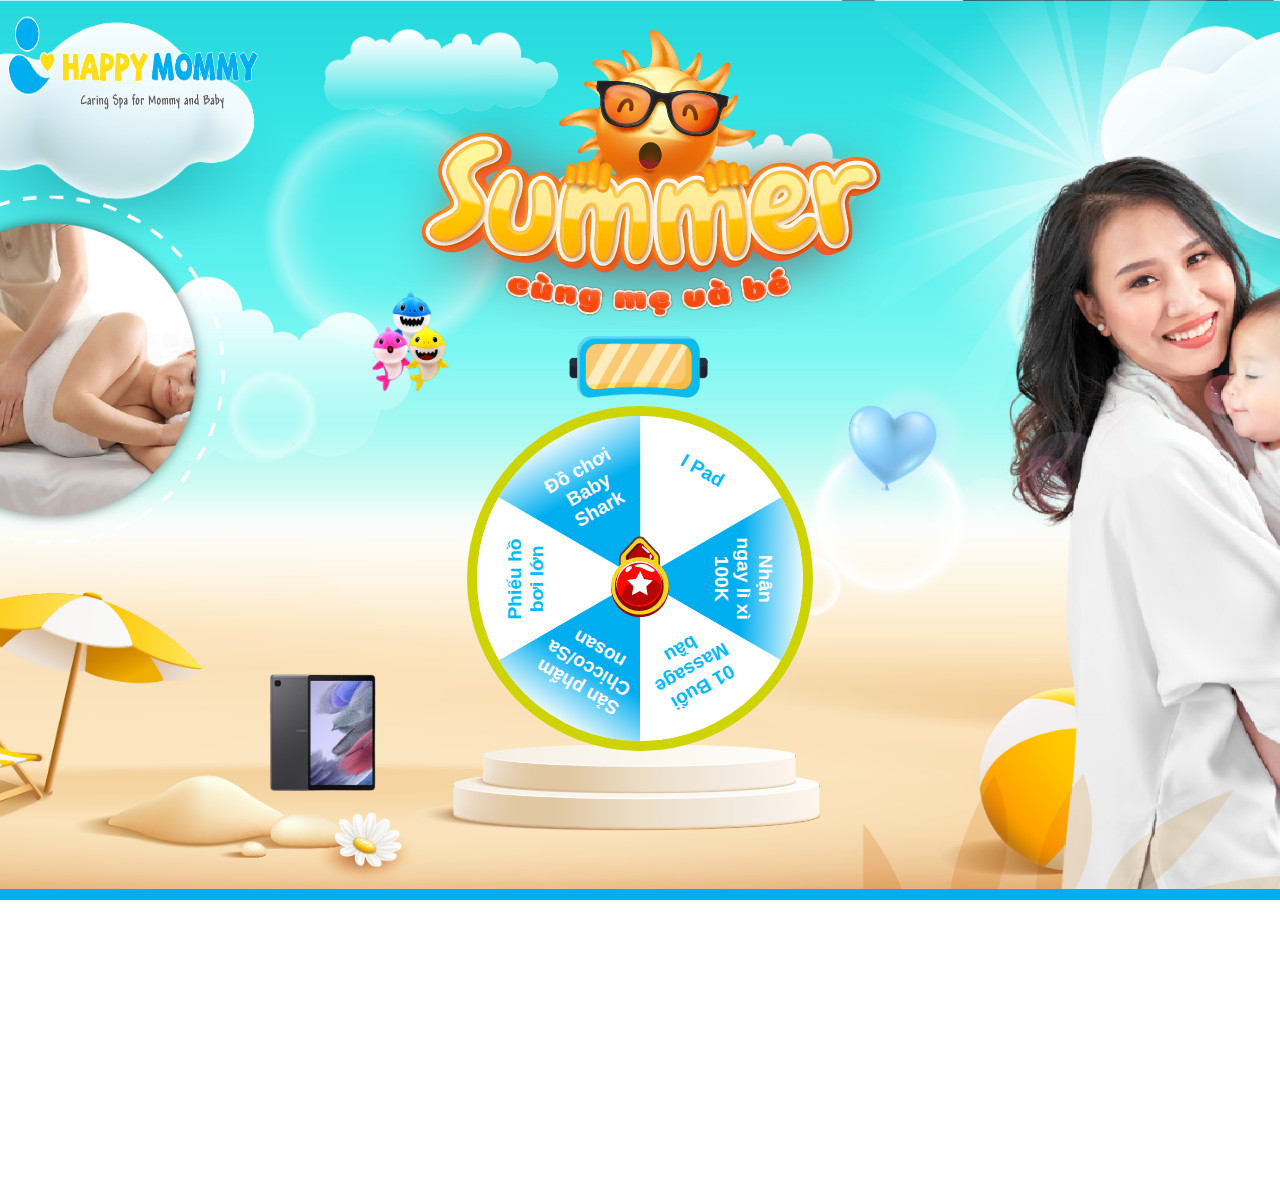
==== index.html @ 45363931 "Add files via upload" ====
<!DOCTYPE html>
<html lang="en">

<head>
	<meta charset="UTF-8" />
	<meta http-equiv="X-UA-Compatible" content="IE=edge" />
	<meta name="viewport" content="width=device-width, initial-scale=1.0" />
	<title>Happy Mommy - Vòng quay may mắn</title>
	<link rel="stylesheet" href="./css/style.css" />
	<link rel="stylesheet" href="./css/popup.css">
	<link href='https://fonts.googleapis.com/css?family=Quicksand' rel='stylesheet'>
	<link rel="shortcut icon" href="./image/logo-05.svg" type="image/x-icon">
	<link rel="stylesheet" href="http://maxcdn.bootstrapcdn.com/font-awesome/4.2.0/css/font-awesome.min.css">
	<link href="http://fonts.googleapis.com/css?family=Cookie" rel="stylesheet" type="text/css">
	<link rel="stylesheet" href="./css/footer.css">
</head>

<body>
	<header>
		<div class="header_logo">
			<img class="img_logo" src="./image/Happymomy_logo_logo.png" alt="">
		</div>
		<div class="summer_header">
			<img class="header_img" src="./image/Spinner_summer.png" alt="">
		</div>
	</header>
	<main>
		<div class="img_pattern">
			<img class="img_shark" src="./image/Spinner_shark.png" alt="">
			<img class="img_baloon" src="./image/Spinner_bong cong.png" alt="">
			<img class="img_ipad" src="./image/ipad.png" alt="">
		</div>
		<section class="main_wheel">
			<div class="wheel_section_head">
				<img class="img_glass" src="./image/Spinner_glass.png" alt="">
			</div>
			<div class="wheel_section_main">
				<button class="btn--wheel"><img class="img_button" src="./image/nut-03.png" alt=""></button>
				<ul class="wheel"></ul>
			</div>
			<div class="wheel_section_footer">
				<img class="img_de" src="./image/de-12.png" alt="">
			</div>
		</section>

		<div class="cookiesContent" id="cookiesPopup">
			<button class="close">✖</button>
			<div class="popup_img">
				<div class="bar">
					<div class="ball"></div>
				</div>
			</div>
			<div class="poup_content">
				<p class="title" style="font-weight: bold;">HAPPY MOMMY CHÚC MỪNG BA MẸ NHẬN ĐƯỢC</p>
				<p id="popupText" style="font-size: 150%;"></p>
				<p class="reward_footer" style="font-size: 120%;">Hãy thông báo cho nhân viên của<span
						style="color: aqua; margin-bottom: 10px;">Happy Mommy</span>để nhận quà nhé!</p>
			</div>
		</div>
	</main>
	<footer class="footer-distributed">
		<div class="footer-left">
			<div class="footer_mainlogo">
				<div class="footer_logo_bg">
					<img class="footer_logo" src="./image/Happymomy_logo_logo.png" alt="">
				</div>
			</div>
			<p class="footer-links">
				<a href="https://happymommy.vn/">Home</a>
				·
				<a href="https://happymommy.vn/">Blog</a>
				·
				<a href="https://happymommy.vn/">Pricing</a>
				·
				<a href="https://happymommy.vn/">About</a>
				·
				<a href="https://happymommy.vn/">Faq</a>
				·
				<a href="https://happymommy.vn/">Contact</a>
			</p>
			<p class="footer-company-name">2023 &copy; happmymommy</p>
		</div>
		<div class="footer-center">
			<div>
				<i class="fa fa-map-marker"></i>
				<p>269/28 Lý Thường Kiệt, P.15, Q.11, TP. HCM
				</p>
			</div>
			<div>
				<i class="fa fa-phone"></i>
				<p>Điện thoại: 0909 782 768</p>
			</div>
			<div>
				<i class="fa fa-envelope"></i>
				<!-- <p><a href="mailto:support@company.com">Website: http://happymomvn.com
						</a></p> -->
				<p><a href="https://happymommy.vn/">Website: http://happymomvn.com
					</a></p>
			</div>
		</div>
		<div class="footer-right">
			<p class="footer-company-about">
				<span>Dịch vụ sóc mẹ và bé Happy Mommy</span>
				Tận Tâm - Chuyên Nghiệp - Bé Khỏe Mẹ Vui.
			</p>
			<div class="footer-icons">
				<a href="https://www.facebook.com/happymommyhcm.spamebe"><i class="fa fa-facebook"></i></a>
				<a href="#"><i class="fa fa-twitter"></i></a>
				<a href="#"><i class="fa fa-linkedin"></i></a>
				<a href="#"><i class="fa fa-github"></i></a>

			</div>

		</div>
	</footer>
	<script src="./js/main.js"></script>
</body>

</html>
---- css/style.css ----
:root {
	--size-wheel: 25rem;
}

html {
	box-sizing: border-box;
	height: 100%;
	overflow: hidden;
}

* {
	margin: 0;
	padding: 0;
	box-sizing: border-box;
}

body {
	height: 100%;
	display: flex;
	flex-direction: column;
	background: url(../image/nen-11.png);
	background-position: 55% 30%;
	background-repeat: no-repeat;
	background-size: cover;
	overflow: scroll;
}

/* Header */
header {
	width: 100%;
	max-height: 37vh;
	display: flex;
	justify-content: center;
	align-items: center;
	flex-direction: column;
}

.header_logo {
	width: 100vw;
	height: 100vh;
	display: flex;
	justify-content: left;
	margin-left: 1em;
	margin-top: 1em;
}

.img_logo {
	width: 250px;
	display: flex;
	justify-items: flex-start;
}

.header_img {
	max-height: 100%;
	position: relative;
}

.summer_header {
	margin-top: -5em;
	margin-left: 3em;
}

/** main **/
main {
	margin-top: 1em;
	width: 100vw;
	display: flex;
	justify-content: center;
	align-items: center;
	position: relative;
	flex-direction: column;
}


.img_pattern {
	position: absolute;
	top: -1rem;
}

.img_pattern .img_shark {
	position: relative;
	top: -10rem;
	left: -5rem;
	width: 8vw;
	animation: nut ease-out 0.6s infinite;

}

.img_pattern .img_baloon {
	position: relative;
	top: 2rem;
	right: -17rem;
	width: 12vw;
	animation: nut ease-out 0.6s infinite;
}

.img_pattern .img_ipad {
	position: relative;
	top: 15rem;
	left: -28rem;
	animation: nut ease-out 0.6s infinite;
	width: 11vw;
}




.main_wheel {
	width: 100%;
	display: flex;
	flex-direction: column;
	justify-content: center;
	align-items: center;
}

.wheel_section_head {
	height: 4.5vh;
	width: 100vw;
	display: flex;
	justify-content: center;

}

.img_glass {
	width: 15vw;
	position: absolute;
	z-index: 1000;
	top: -2em;
}

.wheel_section_main {
	display: flex;
	width: 100vw;
	justify-content: center;
	align-items: center;
	z-index: 999;
}

.wheel {
	width: 27vw;
	/* 20% của chiều rộng của màn hình */
	height: 27vw;
	/* Chiều cao bằng chiều rộng */
}

.wheel_section_footer {
	display: flex;
	position: relative;
	height: 10vh;
	width: 100vw;
	justify-content: center;
	top: -2em;
	z-index: 998;
}

.btn--wheel {
	position: absolute;
	z-index: 10002;
	cursor: pointer;
	border: none;
	background-color: rgba(245, 222, 179, 0);
	animation: button ease-out 0.6s infinite;
}






.img_de {
	height: 12vh;
	position: relative;
	left: -.7em;
}



@keyframes nut {
	0% {
		scale: 1;
	}

	80% {
		scale: 1.05;
	}

	100% {
		scale: 1.1;
	}
}
@keyframes button {
	0% {
		scale: 1;
	}

	80% {
		scale: 1.1;
	}

	100% {
		scale: 1;
	}
}

button:hover {
	scale: 1.1;
}


.msg {
	min-height: 4rem;
	font-family: Arial, Helvetica, sans-serif;
	margin-top: 0.5rem;
	text-transform: capitalize;
}

ul {
	position: relative;
	padding: 0;
	margin: 1rem 0;
	width: var(--size-wheel);
	height: var(--size-wheel);
	border: 10px solid rgb(205, 212, 1);
	border-radius: 50%;
	list-style: none;
	overflow: hidden;
	transition: cubic-bezier(0.075, 0.8, 0.2, 1) 7s;
}

span {
	display: inline-block;
	position: relative;
	padding: 0.5rem;
}

span::before {
	content: '';
	position: absolute;
	top: 10rem;
	left: 50%;
	border-left: 2rem solid transparent;
	border-right: 2rem solid transparent;
}

span::after {
	content: '';
	width: 2rem;
	height: 2rem;
	position: absolute;
	top: 50%;
	left: 50%;
	transform: translate(-50%, -50%);
	background-color: rgb(255, 255, 255);
	border-radius: 50%;
	display: none;
}

li {
	overflow: hidden;
	position: absolute;
	top: 0;
	right: 0;
	width: 50%;
	height: 50%;
	transform-origin: 0% 100%;
}

.text {
	font-family: Arial, Helvetica, sans-serif;
	position: absolute;
	left: -100%;
	width: 200%;
	height: 200%;
	display: block;
	text-align: center;
	padding-top: 1.7rem;
	font-weight: 600;
	color: #fff;
}

.text>b {
	display: inline-block;
	word-break: break-word;
	max-width: 30%;
	font-size: 120%;
}

.text-1 {
	background-color: rgb(255, 255, 255);
	color: rgb(0, 187, 255);

}

.text-2 {
	background-image: linear-gradient(2deg, #00aeef 80%, rgb(255, 255, 255));
}

.popup_img {
	height: 100px;
	width: 100%;
	display: flex;
	justify-content: center;
	align-items: center;
}

/* Animation cho ball */
.ball {
	position: relative;
	bottom: 50px;
	left: calc(100% - 20px);
	width: 50px;
	height: 50px;
	background: yellow;
	border-radius: 50%;
	animation: ball-move8234 3s ease-in-out 1s infinite alternate;
}

.ball::after {
	position: absolute;
	content: '';
	top: 25px;
	right: 5px;
	width: 5px;
	height: 5px;
	background: #000;
	border-radius: 50%;
}

.bar {
	width: 200px;
	height: 12.5px;
	background: #FFDAAF;
	border-radius: 30px;
	transform: rotate(-15deg);
	animation: up-down6123 3s ease-in-out 1s infinite alternate;
}

@keyframes up-down6123 {
	from {
		transform: rotate(-15deg);
	}

	to {
		transform: rotate(15deg);
	}
}

@keyframes ball-move8234 {
	from {
		left: calc(100% - 40px);
		transform: rotate(360deg);
	}

	to {
		left: calc(0% - 20px);
		transform: rotate(0deg);
	}
}


/* Thiết bị lớn như máy tính để bàn */

@media (max-width: 992px) {
	body {
		max-width: 992px;
		background: url(../image/nen-11.png);
		background-position: 60% 2%;
		background-size: 165vw 100vh;
	}


	.wheel {
		width: 40vw;
		/* 20% của chiều rộng của màn hình */
		height: 40vw;
		/* Chiều cao bằng chiều rộng */
	}

	.wheel_section_head {
		height: 3.5vh;
	}

	.img_glass {
		margin-top: .5em;
		width: 22vw;
		position: absolute;
		z-index: 1000;
	}

	.img_pattern .img_shark {
		top: -3rem;
		left: -7rem;
		width: 11vw;

	}

	.img_pattern .img_baloon {
		top: 1rem;
		right: -12rem;
	}

	.img_pattern .img_ipad {
		top: 18rem;
		left: -23rem;
		width: 13vw;
	}

	.text>b {
		font-size: 100%;
	}

	/* thiết bị màn hình trung bình như máy tính bảng */
	@media (max-width: 768px) {
		body {
			max-width: 768px;
			background: url(../image/nen-11.png);
			background-position: 60% 10%;
			background-size: 190vw 100vh;
		}


		.wheel {
			width: 50vw;
			/* 20% của chiều rộng của màn hình */
			height: 50vw;
			/* Chiều cao bằng chiều rộng */
		}

		.wheel_section_head {
			height: 4vh;
		}

		header {
			margin-top: 1em;
		}

		.header_img {
			width: 97%;
		}

		.img_glass {
			margin-top: .5em;
			width: 30vw;
			position: absolute;
			z-index: 1000;
		}

		.img_pattern .img_shark {
			top: -3rem;
			left: -7rem;
			width: 15vw;

		}

		.img_pattern .img_baloon {
			top: 1rem;
			right: -11rem;
			width: 14vw;
		}

		.img_pattern .img_ipad {
			top: 19rem;
			left: -23rem;
			width: 17vw;
		}

		.text>b {
			font-size: 100%;
		}

	}

	/* điện thoại di động ở chế độ dọc */
	@media (max-width: 576px) {
		body {
			max-width: 576px;
			background: url(../image/nen-11.png);
			background-position: 60% 10%;
		}
/* Header */
		header {
			margin-top: .5em;
		}

		.header_logo {
			margin-bottom: 1em;
		}

		.img_logo {
			width: 35vw;
		}

		.header_img {
			width: 95%;
		}
/* Main */
		.img_glass {
			width: 35vw;
			position: absolute;
			z-index: 1000;
		}

		.wheel {
			width: 60vw;
			/* 20% của chiều rộng của màn hình */
			height: 60vw;
			/* Chiều cao bằng chiều rộng */
		}

		.wheel_section_head {
			height: 1vh;
			position: relative;
			top: -1.35rem;
		}

		.img_pattern .img_shark {
			top: 0rem;
			left: -6rem;
			width: 18vw;

		}

		.img_pattern .img_baloon {
			top: 0rem;
			right: -12rem;
			width: 22vw;
		}

		.img_pattern .img_ipad {
			top: 15rem;
			left: 7rem;
			width: 18vw;
		}
		.btn--wheel img {
			width: 9vw;
		}
/* Text */
		.text>b {
			font-size: 90%;
		}
/* Footer */

	}
		/* điện thoại di động ở chế độ dọc */
		@media (max-width: 390px) {
			body {
				max-width: 390px;
				background: url(../image/nen-11.png);
				background-position: 60% 10%;
			}
	/* Header */
			header {
				margin-top: .5em;
			}
			.img_logo {
				position: absolute;
			}
	
			.header_logo {
				height: 7vh;
				padding-left: -1em;
			}
	
			.header_img {
				width: 100%;
				margin-left: -1em;
			}
	/* Main */
			.img_glass {
				width: 39vw;
			}
	
			.wheel {
				width: 65vw;
				/* 20% của chiều rộng của màn hình */
				height: 65vw;
				/* Chiều cao bằng chiều rộng */
			}
	
			.wheel_section_head {
				top: -.5rem;
			}
	
			.img_pattern .img_shark {
				top: 0rem;
				left: -4rem;
				width: 18vw;
			}
	
			.img_pattern .img_baloon {
				top: 0rem;
				right: -9rem;
				width: 22vw;
			}
	
			.img_pattern .img_ipad {
				top: 10rem;
				left: 4rem;
				width: 18vw;
				z-index: 10003;
			}
			.btn--wheel img {
				width: 9vw;
			}

			.img_de {
				height: 100%;
				top: .3em;
				left: -.2em;
			}
	/* Text */
			.text>b {
				font-size: 70%;
			}
	/* Footer */
	
		}
}
---- css/popup.css ----
.cookiesContent {
  width: 33vw;
  max-height: 35vh;
  background-color: #ffffff;
  border: 4px solid rgb(140, 214, 251);
  color: #000;
  text-align: center;
  border-radius: 20px;
  padding: 30px 30px 70px;
  position: absolute;
  display: none;
  z-index: 1000;
  font-family: 'Quicksand', sans-serif;
  box-shadow: rgb(136, 136, 136) 3px 3px 4px;
  top: 2em;
}

.close {
  width: 3vw;
  font-size: 25px;
  color: #c0c5cb;
  align-self: flex-end;
  background-color: transparent;
  border: none;
  position: absolute;
  top: .5em;
  right: .5em;
  cursor: pointer;
}

.cookiesContent.p {
  font-size: 100%;
}

.poup_content {
  min-height: 25vh;
  font-size: 100%;
}

#popupText {
  margin-top: .5em;
  margin-bottom: .5em;
  color: rgb(255, 0, 0);
  font-weight: bolder;
}

.poup_content .title {
  width: 100%;
  display: inline-block;
  word-break: break-word;
  background-size: cover;
  background-position: center center;
}

.poup_content .reward_footer {
  width: 100%;
}

button.accept {
  background-color: #ed6755;
  border: none;
  border-radius: 5px;
  width: 200px;
  padding: 14px;
  font-size: 16px;
  color: white;
  box-shadow: 0px 6px 18px -5px rgba(237, 103, 85, 1);
}

@media (max-width: 992px) {
  .cookiesContent {
    width: 50vw;
    max-height: 35vh;
    font-size: 90%;
  }
}

@media (max-width: 768px) {
  .cookiesContent {
    width: 57vw;
    max-height: 33vh;
    font-size: 82%;
  }

  .popup_img {
    height: 12vh;
    display: flex;
    justify-content: center;
    align-items: center;
  }

  @media (max-width: 576px) {
    .cookiesContent {
      width: 70vw;
      max-height: 31vh;
      font-size: 75%;
      top: 1em;
    }

    .popup_img {
      height: 9vh;
      display: flex;
      justify-content: center;
      align-items: center;
      margin-bottom: 1em;
    }
  }
}

@media (max-width: 390px) {
  .cookiesContent {
    width: 90vw;
    max-height: 29vh;
    font-size: 75%;
    top: 1em;
    z-index: 10005;
  }

  .popup_img {
    height: 8vh;
  }
}
---- css/footer.css ----
footer{
	bottom: 0;
}
.footer-distributed{
	background-color: #00aeef;
	box-shadow: 0 1px 1px 0 rgba(0, 0, 0, 0.12);
	box-sizing: border-box;
	width: 100%;
	text-align: left;
	font: bold 16px sans-serif;

	padding: 55px 50px;
	margin-top: 2rem;
}

.footer_logo {
    height: 70px;
    top:10px;
}
.footer_logo_bg {
    background-color: white;
    width: 320px;
    height: 80px;
    display: flex;
    justify-content: center;
    align-items: center;
    padding: 2px 0px;
    border-radius: 35px;
    box-shadow: 2px 5px 7px rgba(99, 99, 99, 0.364);
}

.footer-distributed .footer-left,
.footer-distributed .footer-center,
.footer-distributed .footer-right{
	display: inline-block;
	vertical-align: top;
}

.footer-distributed .footer-left{
	width: 40%;
}

.footer-distributed h3{
	color:  #ffffff;
	font: normal 36px 'Cookie', cursive;
	margin: 0;
}

.footer-distributed h3 span{
	color:  #5383d3;
}


.footer-distributed .footer-links{
	color:  #ffffff;
	margin: 20px 0 12px;
	padding: 0;
}

.footer-distributed .footer-links a{
	display:inline-block;
	line-height: 1.8;
	text-decoration: none;
	color:  inherit;
}

.footer-distributed .footer-company-name{
	color:  white;
	font-size: 14px;
	font-weight: normal;
	margin: 0;
}


.footer-distributed .footer-center{
	width: 35%;
}

.footer-distributed .footer-center i{
	background-color:  #ffffff;
	color: #00aeef;
	font-size: 25px;
	width: 38px;
	height: 38px;
	border-radius: 50%;
	text-align: center;
	line-height: 42px;
	margin: 10px 15px;
	vertical-align: middle;
}

.footer-distributed .footer-center i.fa-envelope{
	font-size: 17px;
	line-height: 38px;
}

.footer-distributed .footer-center p{
	display: inline-block;
	color: #ffffff;
	vertical-align: middle;
	margin:0;
}

.footer-distributed .footer-center p span{
	display:block;
	font-weight: normal;
	font-size:14px;
	line-height:2;
}

.footer-distributed .footer-center p a{
	color:  #00ffff;
	text-decoration: none;;
}

.footer-distributed .footer-right{
	width: 20%;
}

.footer-distributed .footer-company-about{
	line-height: 20px;
	color:  white;
	font-size: 13px;
	font-weight: normal;
	margin: 0;
}

.footer-distributed .footer-company-about span{
	display: block;
	color:  #ffffff;
	font-size: 14px;
	font-weight: bold;
	margin-bottom: 20px;
}

.footer-distributed .footer-icons{
	margin-top: 25px;
}

.footer-distributed .footer-icons a{
	display: inline-block;
	width: 35px;
	height: 35px;
	cursor: pointer;
	background-color:  white;
	border-radius: 2px;

	font-size: 20px;
	color: #00aeef;
	text-align: center;
	line-height: 35px;

	margin-right: 3px;
	margin-bottom: 5px;
}

@media (max-width: 992px) {
	.footer-distributed {
		width: 100vw;
	}
	.footer-distributed .footer-left{
		width: 26vw;
	}
	.footer_logo_bg{
		width: 100%;
		height: 8vh;
	}
	.footer_logo_bg img{
		height: 70%;
	}
	.footer-distributed .footer-center {
		width: 37vw;
	}
	.footer-distributed .footer-center {
		padding-top: 1em;
	}
	.footer-distributed .footer-center p {
		font-size: 13px;
	}
	.footer-distributed .footer-right {
		padding-top: 1.7em;
		width: 26vw;
	}
	.footer-distributed .footer-company-about {
		font-size: 14px;
	}

	.footer-distributed .footer-company-about span {
		font-size: 14px;
		margin-left: -.5em;
		margin-bottom: -.2em;
	}

}

@media (max-width: 768px) {
	.footer-distributed {
		width: 100vw;
	}
	.footer-distributed .footer-left{
		width: 24vw;
	}
	.footer_logo_bg{
		width: 90%;
		height: 6vh;
	}
	.footer_logo_bg img{
		height: 70%;
	}
	.footer-distributed .footer-links {
		font-size: 12px;
	}


	.footer-distributed .footer-center {
		width: 40vw;
	}
	.footer-distributed .footer-center {
		padding-top: 1em;
	}
	.footer-distributed .footer-center p {
		font-size: 12px;
	}
	.footer-distributed .footer-center i {
		background-color: #ffffff;
		color: #00aeef;
		font-size: 14px;
		width: 25px;
		height: 25px;
		border-radius: 50%;
		text-align: center;
		line-height: 25px;
	}

	.footer-distributed .footer-center i.fa-envelope {
		font-size: 14px;
		line-height: 27px;
	}

	.footer-distributed .footer-right {
		padding-top: 1.3em;
		padding-left: 1em;
		width: 21vw;
	}
	.footer-distributed .footer-company-about {
		font-size: 12px;
	}

	.footer-distributed .footer-company-about span {
		font-size: 14px;
		margin-left: -.5em;
		margin-bottom: -.2em;
	}
	.footer-distributed .footer-icons a {
		width: 26px;
		height: 26px;
		line-height: 29px;
		margin-right: 3px;
		margin-top:  -2em;
	}
}

@media (max-width: 576px) {
	.footer-distributed {
		display: flex;
		flex-direction: column;
		justify-content: center;
		width: 100vw;
	}
	.footer-distributed .footer-left{
		width: 100%;
		display: flex;
		flex-direction: column;
		justify-content: center;
		align-items: center;
		padding-top: 0px;
		font-size: 14px;
	}
	.footer_mainlogo {
		width: 35vw;
	}
	.footer_mainlogo img{
		height: 5vh;
	}
	.footer-distributed .footer-center {
		width: 100%;
	}

	.footer-distributed .footer-center p {
	font-size: 14px;
	}

	.footer-distributed .footer-right {
		width: 100%;
	}

	.footer-distributed .footer-company-about {
		font-size: 14px;
		font-weight: normal;
	}

	.footer-distributed .footer-icons {
		margin-left: -1rem;
	}

}
@media (max-width: 390px) {
	.footer-distributed {
		margin-top: -1em;
	}
	.footer-distributed .footer-left{
		width: 100%;
		display: flex;
		flex-direction: column;
		justify-content: center;
		align-items: center;
		padding-top: 0px;
		font-size: 14px;
	}
	.footer_mainlogo {
		width: 60vw;
	}
	.footer_mainlogo img{
		height: 5vh;
	}
	.footer-distributed .footer-center {
		width: 100%;
	}

	.footer-distributed .footer-center p {
	font-size: 10px;
	}

	.footer-distributed .footer-right {
		width: 100%;
	}

	.footer-distributed .footer-company-about {
		font-size: 10px;
	}

	.footer-distributed .footer-icons {
		margin-left: .2em;
	}
}
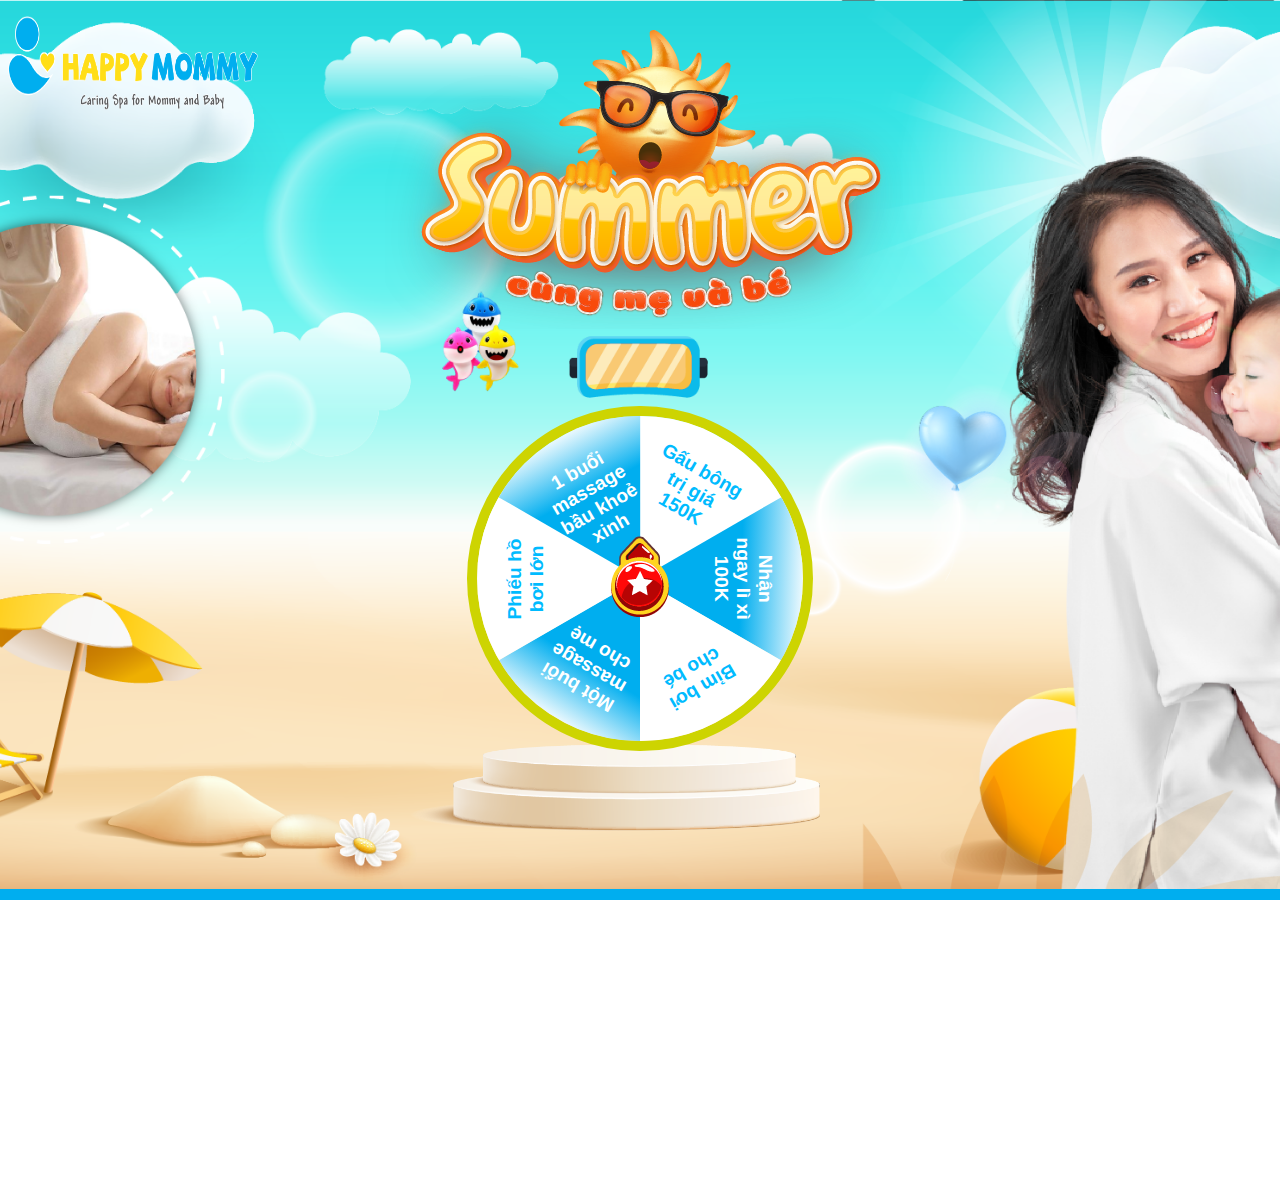
==== commit 72dd82c1: "Update index.html" ====
--- a/index.html
+++ b/index.html
@@ -28,7 +28,7 @@
 		<div class="img_pattern">
 			<img class="img_shark" src="./image/Spinner_shark.png" alt="">
 			<img class="img_baloon" src="./image/Spinner_bong cong.png" alt="">
-			<img class="img_ipad" src="./image/ipad.png" alt="">
+			<img class="img_ipad" src="./image/anhbeboi.png" alt="">
 		</div>
 		<section class="main_wheel">
 			<div class="wheel_section_head">
@@ -116,4 +116,4 @@
 	<script src="./js/main.js"></script>
 </body>
 
-</html>+</html>
--- a/css/style.css
+++ b/css/style.css
@@ -541,6 +541,82 @@
 /* Footer */
 
 	}
+	/* điện thoại di động ở chế độ dọc */
+	@media (max-width: 480px) {
+		body {
+			max-width: 480px;
+			background: url(../image/nen-11.png);
+			background-position: 60% 10%;
+		}
+/* Header */
+		header {
+			margin-top: .5em;
+		}
+		.img_logo {
+			width: 37%;
+			height: 80%;
+			position: relative;
+		}
+
+		.header_logo {
+			height: 8vh;
+			padding-left: -1em;
+		}
+
+		.header_img {
+			width: 100%;
+			margin-left: -1em;
+		}
+/* Main */
+		.img_glass {
+			width: 39vw;
+		}
+
+		.wheel {
+			width: 65vw;
+			/* 20% của chiều rộng của màn hình */
+			height: 65vw;
+			/* Chiều cao bằng chiều rộng */
+		}
+
+		.wheel_section_head {
+			top: -.5rem;
+		}
+
+		.img_pattern .img_shark {
+			top: -1rem;
+			left: -5rem;
+			width: 18vw;
+		}
+
+		.img_pattern .img_baloon {
+			top: 0rem;
+			right: -9rem;
+			width: 22vw;
+		}
+
+		.img_pattern .img_ipad {
+			top: 13rem;
+			left: 5rem;
+			width: 18vw;
+			z-index: 10003;
+		}
+		.btn--wheel img {
+			width: 9vw;
+		}
+
+		.img_de {
+			height: 100%;
+			top: .3em;
+			left: -.2em;
+		}
+/* Text */
+		.text>b {
+			font-size: 80%;
+		}
+/* Footer */
+
+	}
 		/* điện thoại di động ở chế độ dọc */
 		@media (max-width: 390px) {
 			body {
@@ -553,7 +629,7 @@
 				margin-top: .5em;
 			}
 			.img_logo {
-				position: absolute;
+				position: relative;
 			}
 	
 			.header_logo {
@@ -582,7 +658,7 @@
 			}
 	
 			.img_pattern .img_shark {
-				top: 0rem;
+				top: -2rem;
 				left: -4rem;
 				width: 18vw;
 			}
@@ -590,11 +666,11 @@
 			.img_pattern .img_baloon {
 				top: 0rem;
 				right: -9rem;
-				width: 22vw;
+				width: 24vw;
 			}
 	
 			.img_pattern .img_ipad {
-				top: 10rem;
+				top: 11rem;
 				left: 4rem;
 				width: 18vw;
 				z-index: 10003;
@@ -615,4 +691,4 @@
 	/* Footer */
 	
 		}
-}+}
--- a/css/popup.css
+++ b/css/popup.css
@@ -106,11 +106,25 @@
     }
   }
 }
+@media (max-width: 480px) {
+  .cookiesContent {
+    width: 90vw;
+    min-height: 29vh;
+    font-size: 85%;
+    top: 1em;
+    z-index: 10005;
+  }
+
+  .popup_img {
+    height: 8vh;
+  }
+}
+
 
 @media (max-width: 390px) {
   .cookiesContent {
     width: 90vw;
-    max-height: 29vh;
+    min-height: 29vh;
     font-size: 75%;
     top: 1em;
     z-index: 10005;
@@ -119,4 +133,17 @@
   .popup_img {
     height: 8vh;
   }
-}+}
+@media (max-width: 375px) {
+  .cookiesContent {
+    width: 90vw;
+    min-height: 33vh;
+    font-size: 75%;
+    top: 1em;
+    z-index: 10005;
+  }
+
+  .popup_img {
+    height: 8vh;
+  }
+}
--- a/css/footer.css
+++ b/css/footer.css
@@ -305,7 +305,7 @@
 	}
 
 }
-@media (max-width: 390px) {
+@media (max-width: 480px) {
 	.footer-distributed {
 		margin-top: -1em;
 	}
@@ -319,7 +319,7 @@
 		font-size: 14px;
 	}
 	.footer_mainlogo {
-		width: 60vw;
+		width: 50vw;
 	}
 	.footer_mainlogo img{
 		height: 5vh;
@@ -329,18 +329,57 @@
 	}
 
 	.footer-distributed .footer-center p {
-	font-size: 10px;
-	}
-
-	.footer-distributed .footer-right {
-		width: 100%;
-	}
-
-	.footer-distributed .footer-company-about {
-		font-size: 10px;
+	font-size: 12px;
+	}
+
+	.footer-distributed .footer-right {
+		width: 100%;
+	}
+
+	.footer-distributed .footer-company-about {
+		font-size: 12px;
 	}
 
 	.footer-distributed .footer-icons {
 		margin-left: .2em;
 	}
-}+}
+@media (max-width: 390px) {
+	.footer-distributed {
+		margin-top: -1em;
+	}
+	.footer-distributed .footer-left{
+		width: 100%;
+		display: flex;
+		flex-direction: column;
+		justify-content: center;
+		align-items: center;
+		padding-top: 0px;
+		font-size: 14px;
+	}
+	.footer_mainlogo {
+		width: 60vw;
+	}
+	.footer_mainlogo img{
+		height: 5vh;
+	}
+	.footer-distributed .footer-center {
+		width: 100%;
+	}
+
+	.footer-distributed .footer-center p {
+	font-size: 10px;
+	}
+
+	.footer-distributed .footer-right {
+		width: 100%;
+	}
+
+	.footer-distributed .footer-company-about {
+		font-size: 10px;
+	}
+
+	.footer-distributed .footer-icons {
+		margin-left: .2em;
+	}
+}
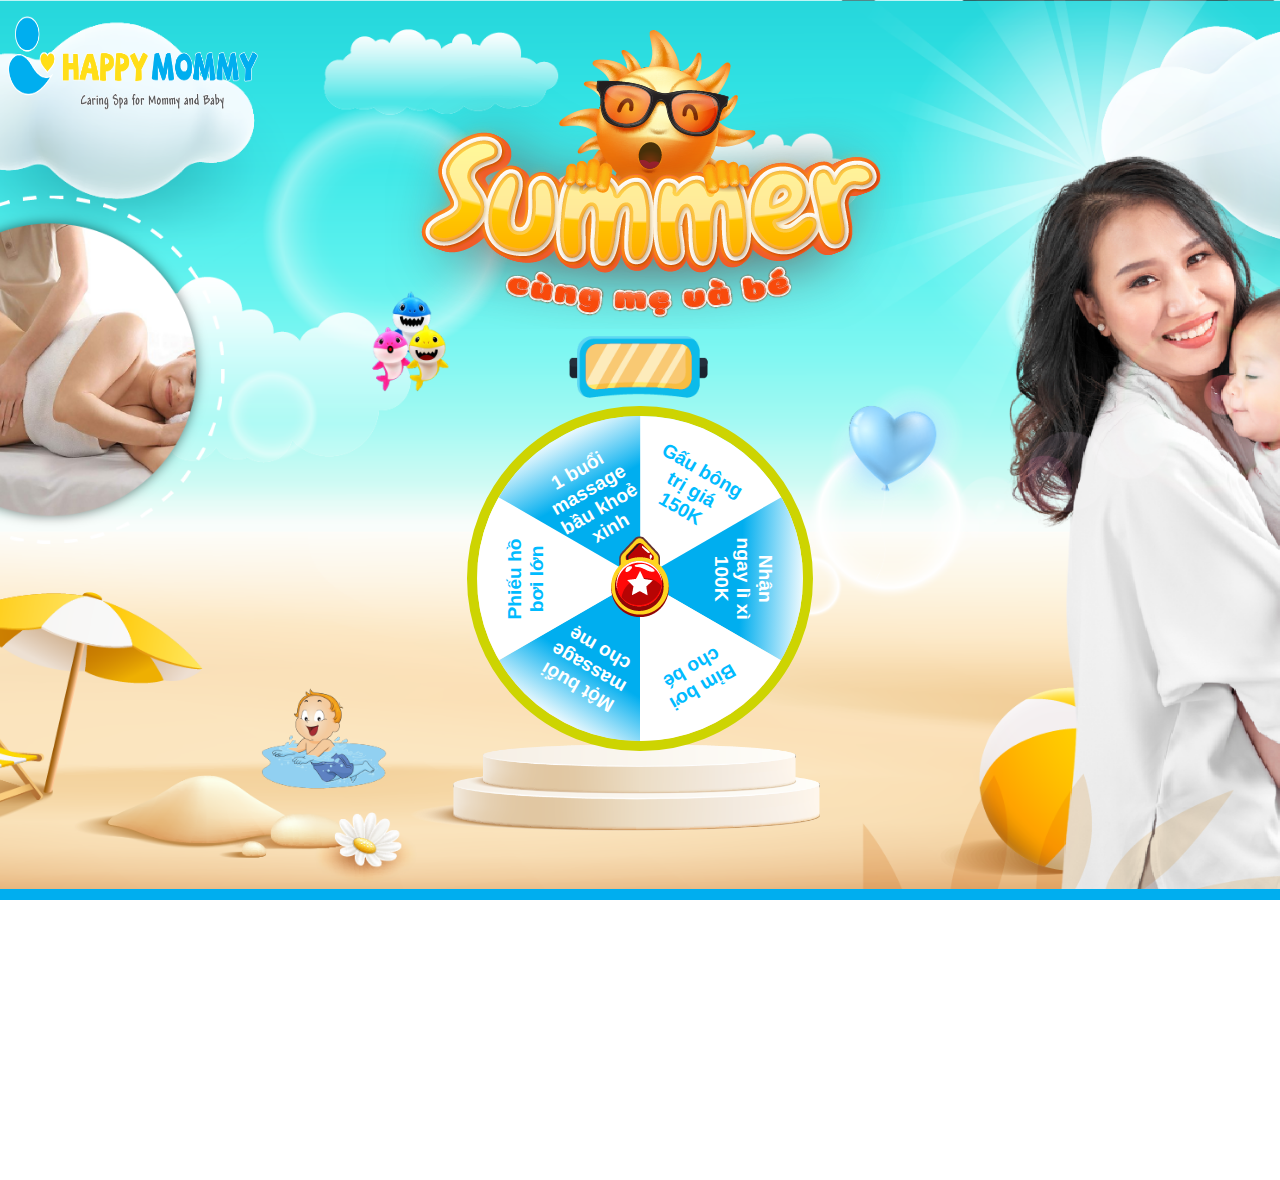
==== commit 9d04632b: "Update index.html" ====
(no text change in the page or its own stylesheets)
